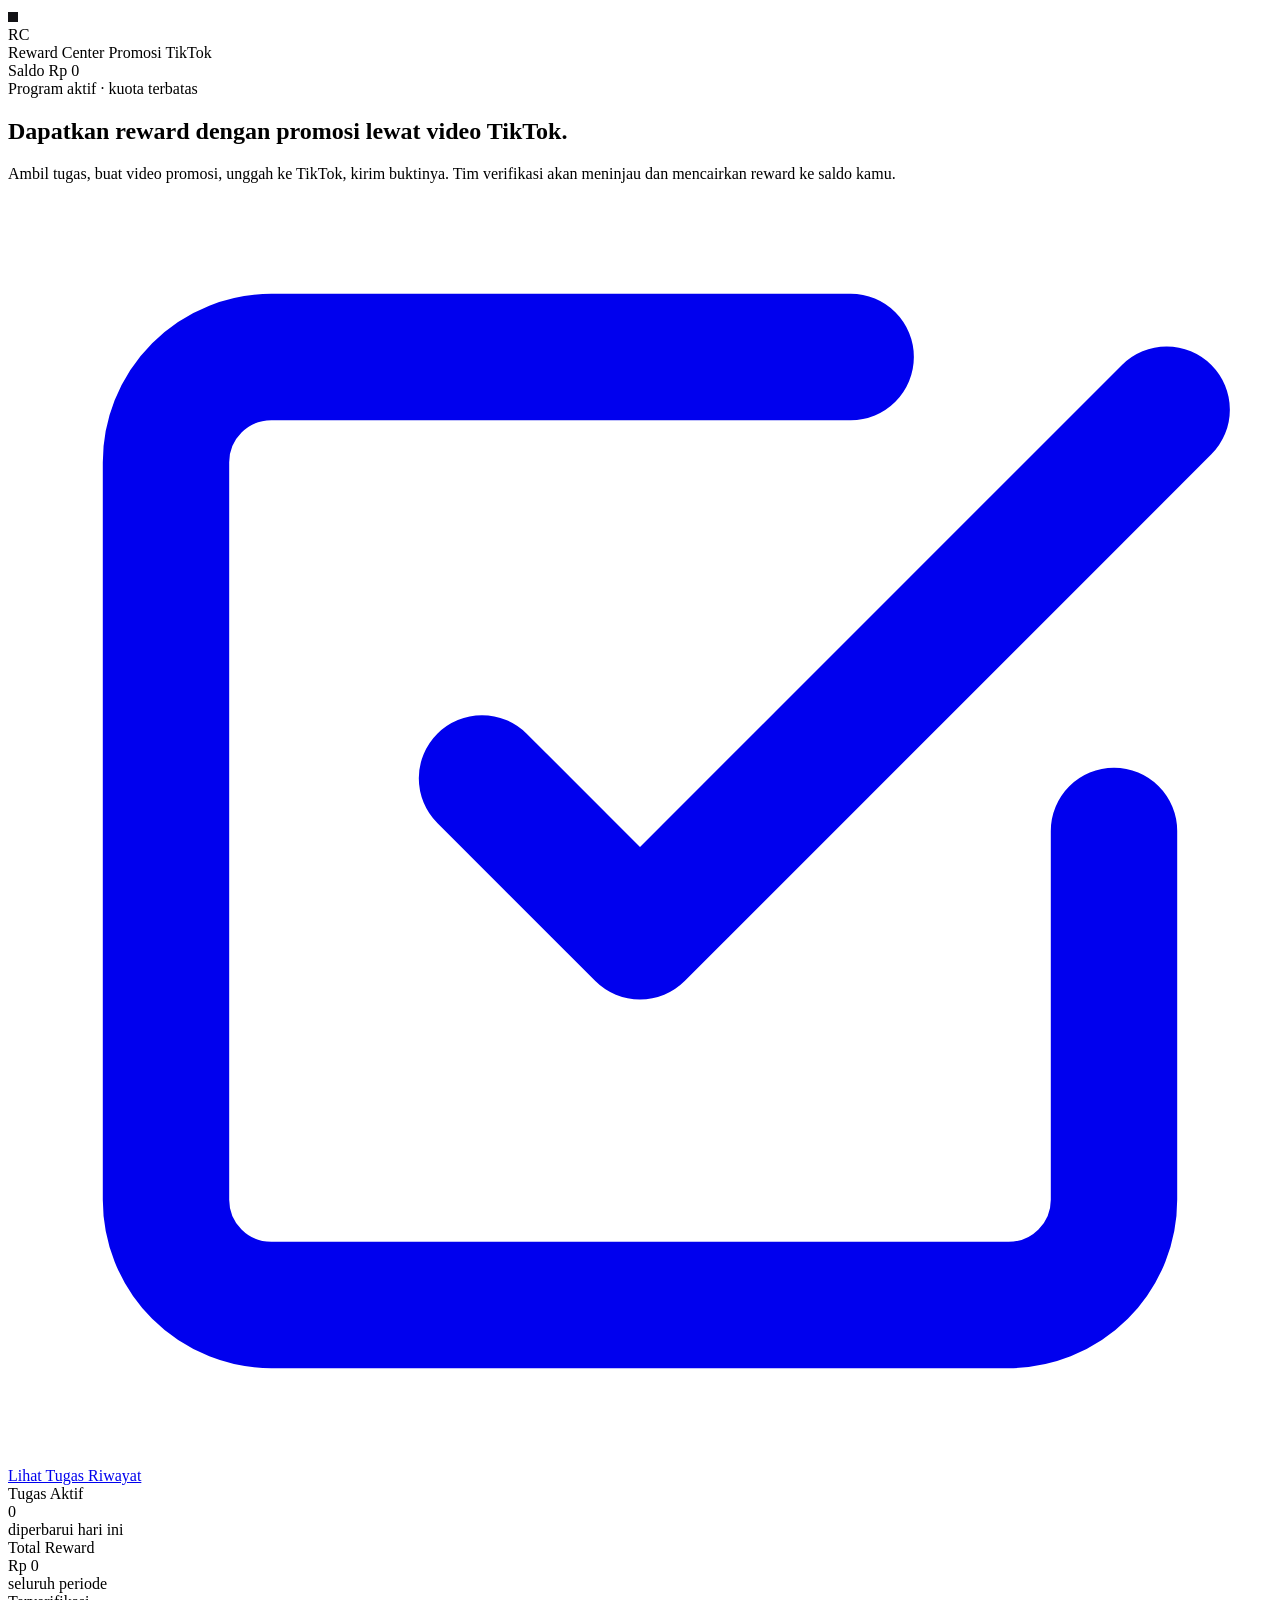
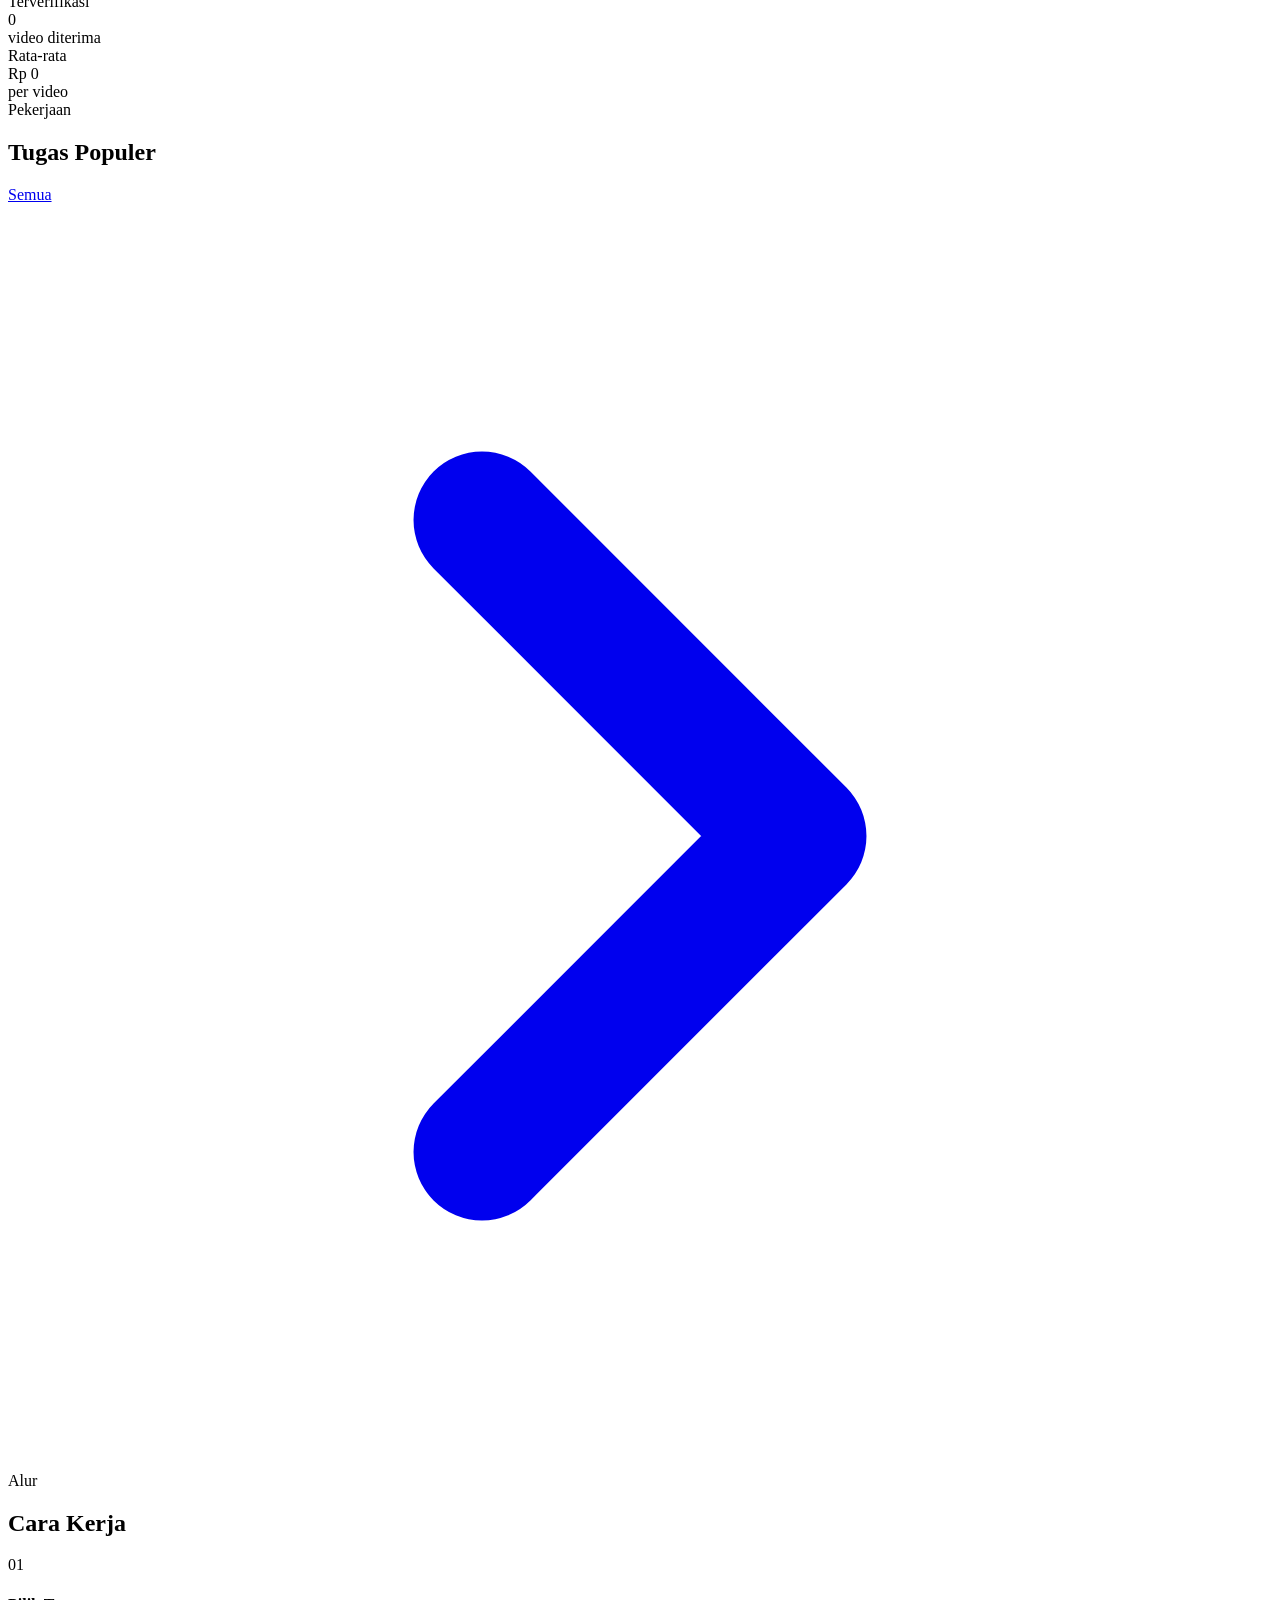
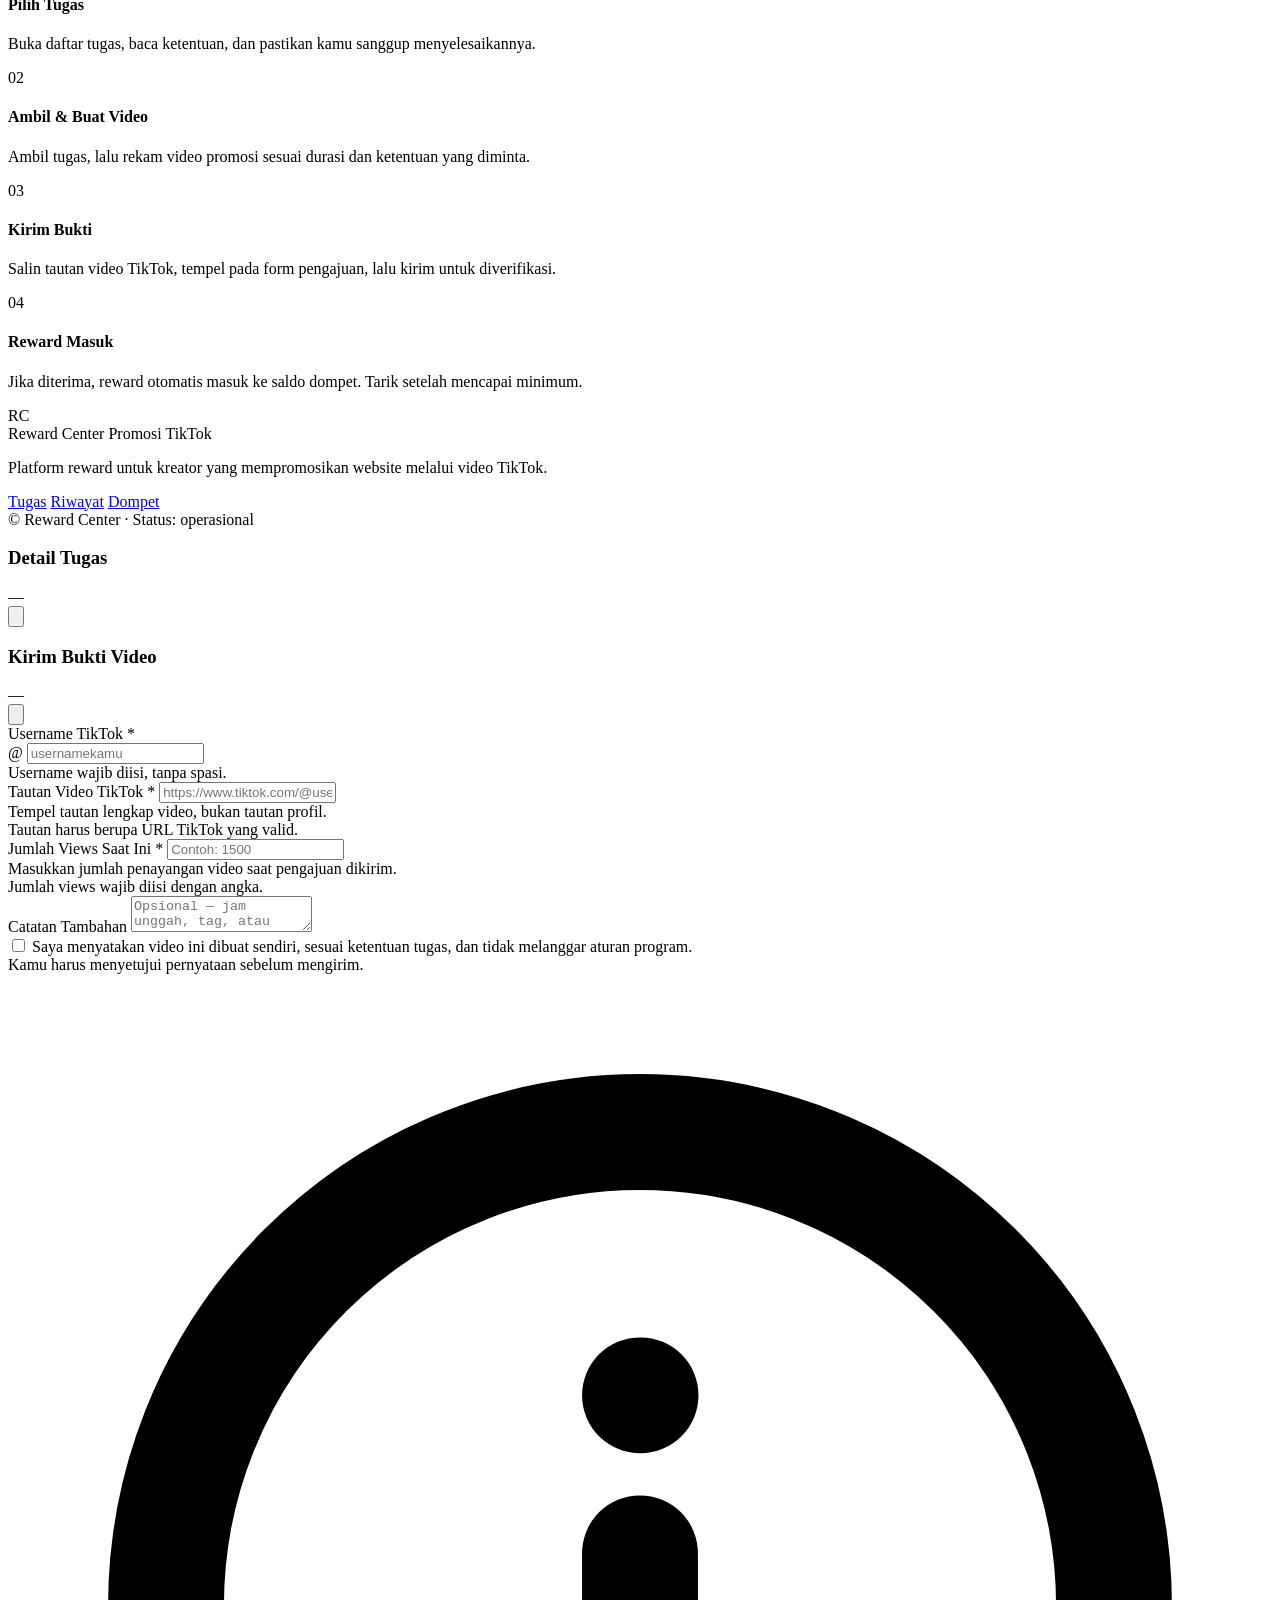
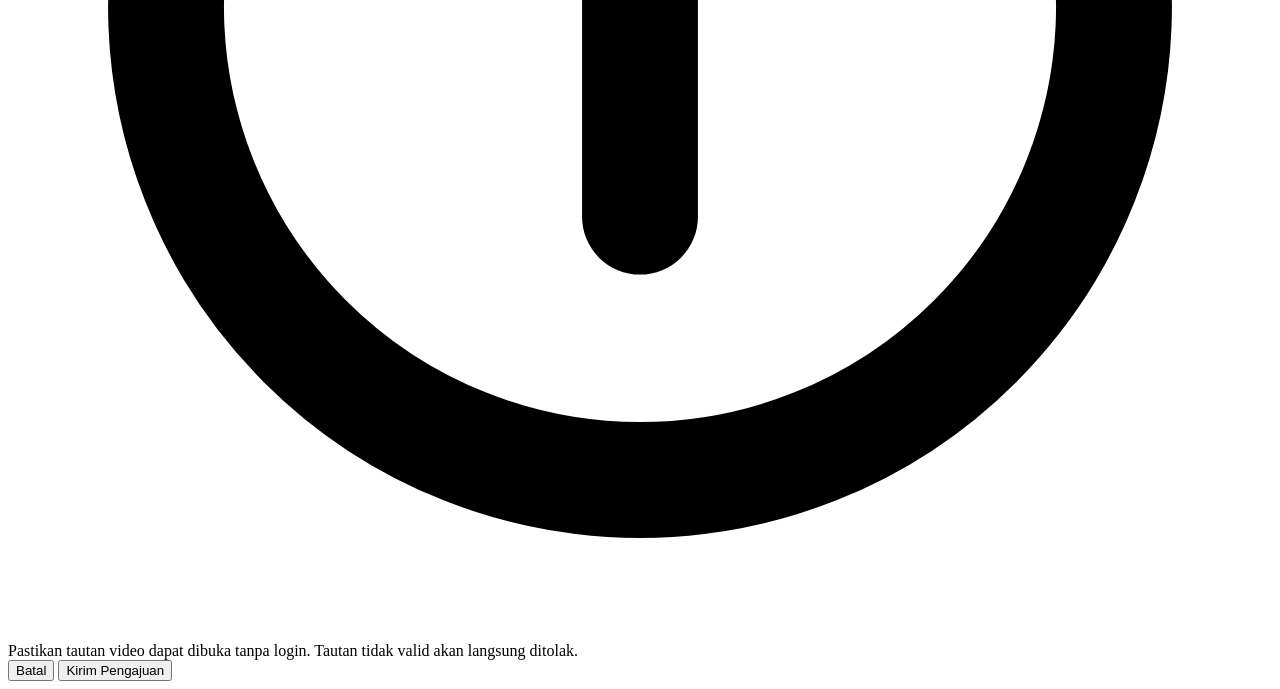
==== index.html @ 2ff8223f "create: index.html [Fortech Control]" ====
<!DOCTYPE html>
<html lang="id">
<head>
<meta charset="UTF-8" />
<meta name="viewport" content="width=device-width, initial-scale=1.0, maximum-scale=1.0, user-scalable=no, viewport-fit=cover" />
<meta name="theme-color" content="#202024" />
<meta name="description" content="Reward Center — platform reward promosi TikTok." />
<meta name="apple-mobile-web-app-capable" content="yes" />
<meta name="apple-mobile-web-app-status-bar-style" content="black-translucent" />
<title>Reward Center — Beranda</title>
<link rel="stylesheet" href="style.css" />
</head>
<body data-page="home">

<!-- ============================================================
     VIDEO WALLPAPER
     ============================================================ -->
<video
  class="bg-video"
  id="bgVideo"
  autoplay
  muted
  loop
  playsinline
  preload="auto"
  disablepictureinpicture
  poster="data:image/svg+xml;utf8,<svg xmlns='http://www.w3.org/2000/svg' width='10' height='10'><rect width='100%25' height='100%25' fill='%23121215'/></svg>"
>
  <source src="wp.mp4" type="video/mp4" />
</video>

<!-- Overlay gelap biar konten kebaca -->
<div class="bg-overlay" aria-hidden="true"></div>
<!-- Grain/noise subtle -->
<div class="bg-noise" aria-hidden="true"></div>

<!-- ============================================================
     TOP BAR
     ============================================================ -->
<header class="top">
  <div class="top-inner">
    <div class="brand">
      <div class="brand-mark">RC</div>
      <div class="brand-txt">
        <span class="brand-name">Reward Center</span>
        <span class="brand-sub">Promosi TikTok</span>
      </div>
    </div>
    <div class="balance-pill">
      <span class="lbl">Saldo</span>
      <span class="val" id="topBalance">Rp 0</span>
    </div>
  </div>
</header>

<!-- ============================================================
     MAIN CONTENT
     ============================================================ -->
<main class="app">

  <!-- HERO -->
  <section class="hero">
    <div class="hero-inner">
      <div class="hero-tag">
        <span class="pulse"></span>
        <span>Program aktif · kuota terbatas</span>
      </div>
      <h1>
        Dapatkan reward dengan <span class="accent">promosi lewat video TikTok</span>.
      </h1>
      <p>
        Ambil tugas, buat video promosi, unggah ke TikTok, kirim buktinya.
        Tim verifikasi akan meninjau dan mencairkan reward ke saldo kamu.
      </p>
      <div class="hero-actions">
        <a href="task.html" class="btn btn-primary btn-sm">
          <svg viewBox="0 0 24 24" fill="none" stroke="currentColor" stroke-width="2.4" stroke-linecap="round" stroke-linejoin="round">
            <path d="M9 11l3 3L22 4"/>
            <path d="M21 12v7a2 2 0 0 1-2 2H5a2 2 0 0 1-2-2V5a2 2 0 0 1 2-2h11"/>
          </svg>
          Lihat Tugas
        </a>
        <a href="riwayat.html" class="btn btn-outline btn-sm">
          Riwayat
        </a>
      </div>
    </div>
  </section>

  <!-- STATS -->
  <div class="stats mt-16">
    <div class="stat">
      <div class="k">Tugas Aktif</div>
      <div class="v" id="mTasks">0</div>
      <div class="s">diperbarui hari ini</div>
    </div>
    <div class="stat">
      <div class="k">Total Reward</div>
      <div class="v" id="mReward">Rp 0</div>
      <div class="s">seluruh periode</div>
    </div>
    <div class="stat">
      <div class="k">Terverifikasi</div>
      <div class="v" id="mVerified">0</div>
      <div class="s">video diterima</div>
    </div>
    <div class="stat">
      <div class="k">Rata-rata</div>
      <div class="v" id="mAvg">Rp 0</div>
      <div class="s">per video</div>
    </div>
  </div>

  <!-- TUGAS POPULER -->
  <div class="mt-24">
    <div class="sec-head">
      <div class="left">
        <div class="eyebrow">Pekerjaan</div>
        <h2>Tugas Populer</h2>
      </div>
      <a href="task.html" class="btn btn-ghost btn-xs">
        Semua
        <svg viewBox="0 0 24 24" fill="none" stroke="currentColor" stroke-width="2.6" stroke-linecap="round" stroke-linejoin="round">
          <path d="m9 18 6-6-6-6"/>
        </svg>
      </a>
    </div>
    <div class="task-list" id="homeTaskList"></div>
  </div>

  <!-- CARA KERJA -->
  <div class="mt-24">
    <div class="sec-head">
      <div class="left">
        <div class="eyebrow">Alur</div>
        <h2>Cara Kerja</h2>
      </div>
    </div>
    <div class="stack">
      <div class="step">
        <div class="step-num">01</div>
        <div class="step-body">
          <h4>Pilih Tugas</h4>
          <p>Buka daftar tugas, baca ketentuan, dan pastikan kamu sanggup menyelesaikannya.</p>
        </div>
      </div>
      <div class="step">
        <div class="step-num">02</div>
        <div class="step-body">
          <h4>Ambil &amp; Buat Video</h4>
          <p>Ambil tugas, lalu rekam video promosi sesuai durasi dan ketentuan yang diminta.</p>
        </div>
      </div>
      <div class="step">
        <div class="step-num">03</div>
        <div class="step-body">
          <h4>Kirim Bukti</h4>
          <p>Salin tautan video TikTok, tempel pada form pengajuan, lalu kirim untuk diverifikasi.</p>
        </div>
      </div>
      <div class="step">
        <div class="step-num">04</div>
        <div class="step-body">
          <h4>Reward Masuk</h4>
          <p>Jika diterima, reward otomatis masuk ke saldo dompet. Tarik setelah mencapai minimum.</p>
        </div>
      </div>
    </div>
  </div>

  <!-- FOOTER -->
  <footer class="foot">
    <div class="brand">
      <div class="brand-mark">RC</div>
      <div class="brand-txt">
        <span class="brand-name">Reward Center</span>
        <span class="brand-sub">Promosi TikTok</span>
      </div>
    </div>
    <p>Platform reward untuk kreator yang mempromosikan website melalui video TikTok.</p>
    <div class="foot-links">
      <a href="task.html">Tugas</a>
      <a href="riwayat.html">Riwayat</a>
      <a href="wd.html">Dompet</a>
    </div>
    <div class="foot-copy">© <span id="year"></span> Reward Center · Status: operasional</div>
  </footer>

</main>

<!-- ============================================================
     SHEET: DETAIL TUGAS
     ============================================================ -->
<div class="overlay" id="sheetDetail">
  <div class="sheet">
    <div class="sheet-handle"><span></span></div>
    <div class="sheet-head">
      <div style="min-width:0">
        <h3 id="dTitle">Detail Tugas</h3>
        <div class="sub" id="dId">—</div>
      </div>
      <button class="sheet-close" data-close>
        <svg viewBox="0 0 24 24" fill="none" stroke="currentColor" stroke-width="2.6" stroke-linecap="round">
          <path d="M18 6 6 18M6 6l12 12"/>
        </svg>
      </button>
    </div>
    <div class="sheet-body" id="dBody"></div>
    <div class="sheet-foot" id="dFoot"></div>
  </div>
</div>

<!-- ============================================================
     SHEET: SUBMIT BUKTI
     ============================================================ -->
<div class="overlay" id="sheetSubmit">
  <div class="sheet">
    <div class="sheet-handle"><span></span></div>
    <div class="sheet-head">
      <div style="min-width:0">
        <h3>Kirim Bukti Video</h3>
        <div class="sub" id="sTaskTitle">—</div>
      </div>
      <button class="sheet-close" data-close>
        <svg viewBox="0 0 24 24" fill="none" stroke="currentColor" stroke-width="2.6" stroke-linecap="round">
          <path d="M18 6 6 18M6 6l12 12"/>
        </svg>
      </button>
    </div>
    <div class="sheet-body">
      <form id="formSubmit" novalidate>
        <input type="hidden" id="sTaskId" />

        <div class="field mb-14">
          <label for="sUsername">Username TikTok <span class="req">*</span></label>
          <div class="input-group">
            <span class="prefix">@</span>
            <input type="text" class="input with-prefix" id="sUsername" placeholder="usernamekamu" autocomplete="off" />
          </div>
          <div class="err-msg" id="eUsername">Username wajib diisi, tanpa spasi.</div>
        </div>

        <div class="field mb-14">
          <label for="sLink">Tautan Video TikTok <span class="req">*</span></label>
          <input type="url" class="input" id="sLink" placeholder="https://www.tiktok.com/@user/video/..." autocomplete="off" />
          <div class="hint">Tempel tautan lengkap video, bukan tautan profil.</div>
          <div class="err-msg" id="eLink">Tautan harus berupa URL TikTok yang valid.</div>
        </div>

        <div class="field mb-14">
          <label for="sViews">Jumlah Views Saat Ini <span class="req">*</span></label>
          <input type="number" class="input" id="sViews" placeholder="Contoh: 1500" min="0" />
          <div class="hint">Masukkan jumlah penayangan video saat pengajuan dikirim.</div>
          <div class="err-msg" id="eViews">Jumlah views wajib diisi dengan angka.</div>
        </div>

        <div class="field mb-14">
          <label for="sNote">Catatan Tambahan</label>
          <textarea class="textarea" id="sNote" placeholder="Opsional — jam unggah, tag, atau kendala."></textarea>
        </div>

        <label class="check mb-8">
          <input type="checkbox" id="sAgree" />
          <span>Saya menyatakan video ini dibuat sendiri, sesuai ketentuan tugas, dan tidak melanggar aturan program.</span>
        </label>
        <div class="err-msg mb-14" id="eAgree">Kamu harus menyetujui pernyataan sebelum mengirim.</div>

        <div class="note info">
          <svg viewBox="0 0 24 24" fill="none" stroke="currentColor" stroke-width="2.2" stroke-linecap="round" stroke-linejoin="round">
            <circle cx="12" cy="12" r="9"/><path d="M12 16v-5M12 8h.01"/>
          </svg>
          <span>Pastikan tautan video dapat dibuka tanpa login. Tautan tidak valid akan langsung ditolak.</span>
        </div>
      </form>
    </div>
    <div class="sheet-foot">
      <button class="btn btn-outline" data-close>Batal</button>
      <button class="btn btn-primary" id="btnSubmitProof">Kirim Pengajuan</button>
    </div>
  </div>
</div>

<div class="toast-wrap" id="toastWrap"></div>

<!-- ============================================================
     SCRIPT: VIDEO WALLPAPER CONTROLLER
     ============================================================ -->
<script>
(function(){
  'use strict';

  var video = document.getElementById('bgVideo');
  if (!video) return;

  /* --------------------------------------------------------
     01. Autoplay guard — beberapa browser mobile
         (iOS low-power, Chrome data saver) blokir autoplay
         walau muted. Kita coba play() manual dan retry
         pada interaksi pertama user.
     -------------------------------------------------------- */
  function tryPlay() {
    var p = video.play();
    if (p && typeof p.catch === 'function') {
      p.catch(function(){
        // Autoplay diblokir, tunggu interaksi user
        var resume = function() {
          video.play().catch(function(){});
          document.removeEventListener('touchstart', resume);
          document.removeEventListener('click', resume);
          document.removeEventListener('scroll', resume);
        };
        document.addEventListener('touchstart', resume, { once: true, passive: true });
        document.addEventListener('click', resume, { once: true });
        document.addEventListener('scroll', resume, { once: true, passive: true });
      });
    }
  }

  /* --------------------------------------------------------
     02. Pause saat tab tidak aktif biar hemat baterai
     -------------------------------------------------------- */
  document.addEventListener('visibilitychange', function(){
    if (document.hidden) {
      video.pause();
    } else {
      tryPlay();
    }
  });

  /* --------------------------------------------------------
     03. Fallback: kalau video error / tidak ketemu,
         pakai gradient gelap (CSS sudah handle via --bg-0)
     -------------------------------------------------------- */
  video.addEventListener('error', function(){
    video.style.display = 'none';
    document.body.style.background =
      'linear-gradient(160deg,#1A1A1F 0%,#0E0E11 100%)';
  });

  /* --------------------------------------------------------
     04. Play pertama kali & saat terlihat di viewport
     -------------------------------------------------------- */
  tryPlay();

  if ('IntersectionObserver' in window) {
    var io = new IntersectionObserver(function(entries){
      entries.forEach(function(e){
        if (e.isIntersecting) {
          tryPlay();
        } else {
          video.pause();
        }
      });
    }, { threshold: 0 });
    io.observe(video);
  }

  /* --------------------------------------------------------
     05. Muat ulang video saat halaman balik dari bfcache
     -------------------------------------------------------- */
  window.addEventListener('pageshow', function(evt){
    if (evt.persisted) {
      video.currentTime = 0;
      tryPlay();
    }
  });
})();
</script>

<script src="app.js"></script>
</body>
</html>
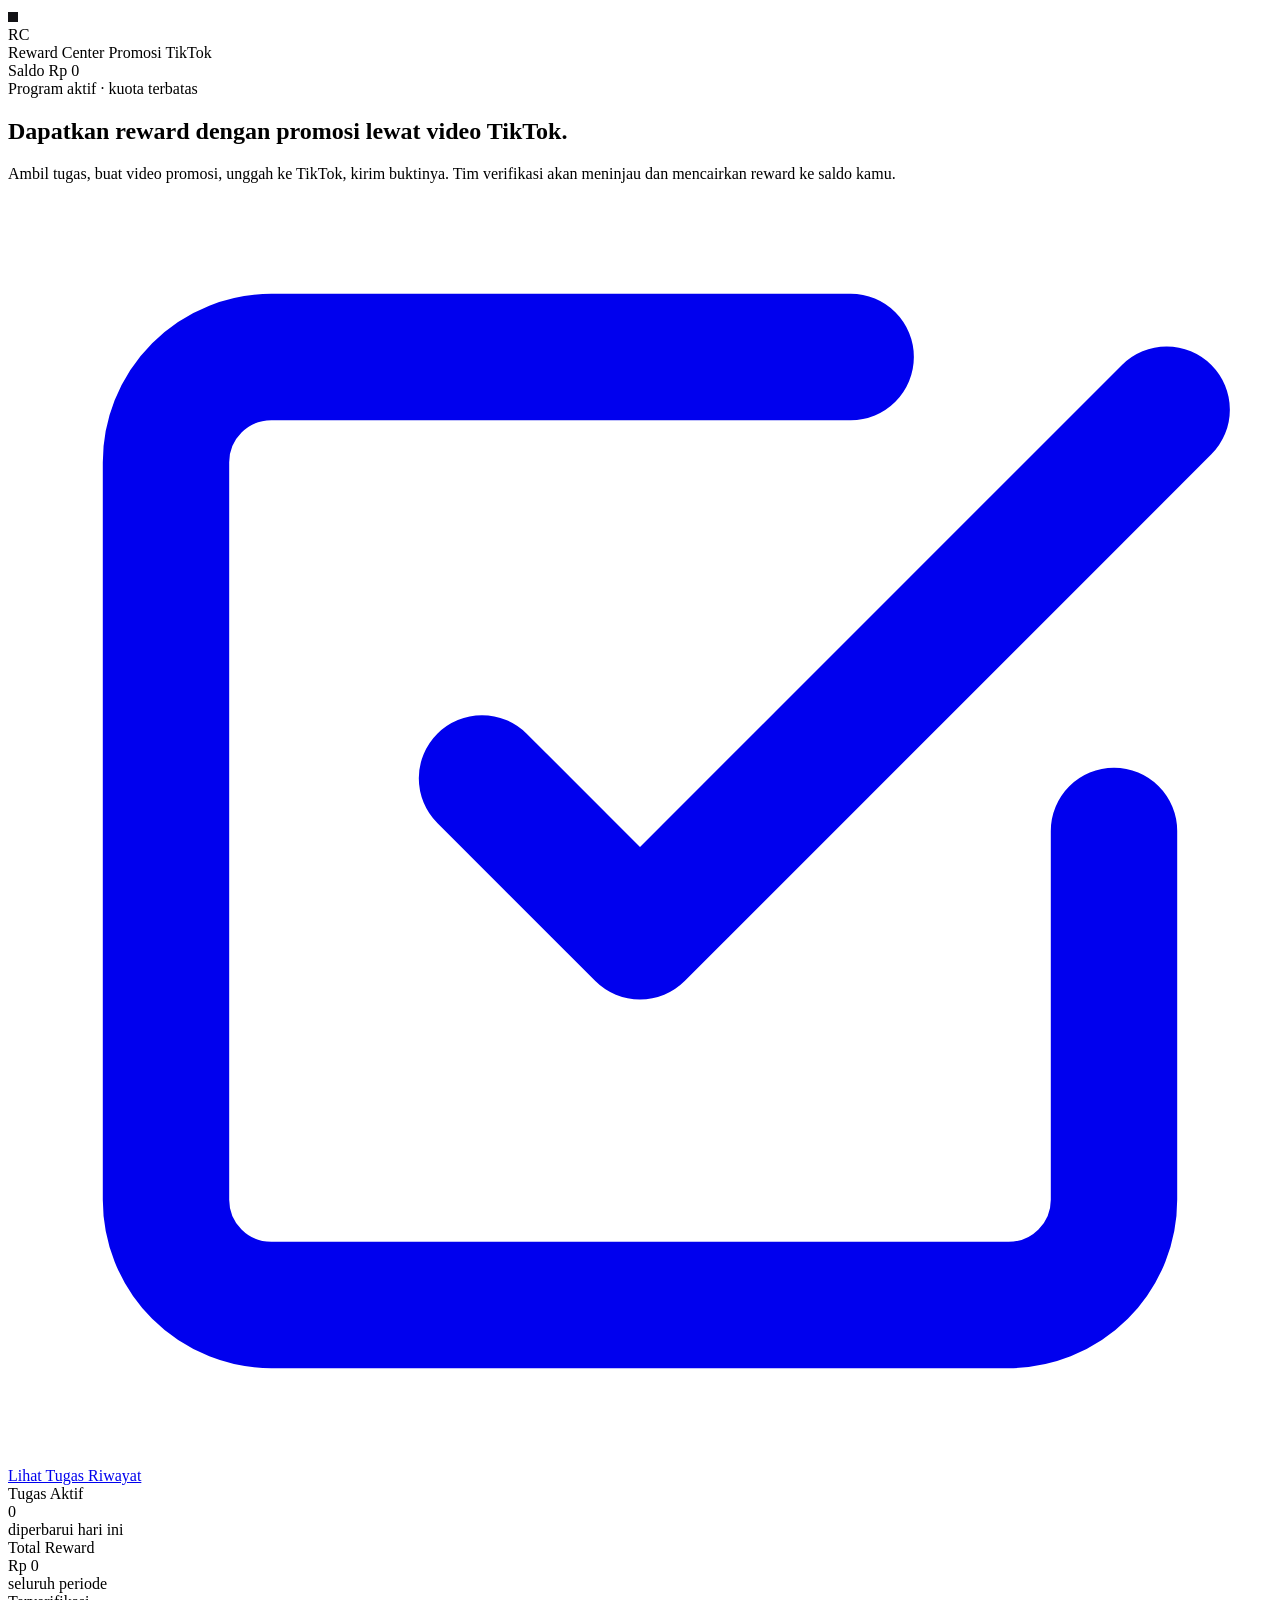
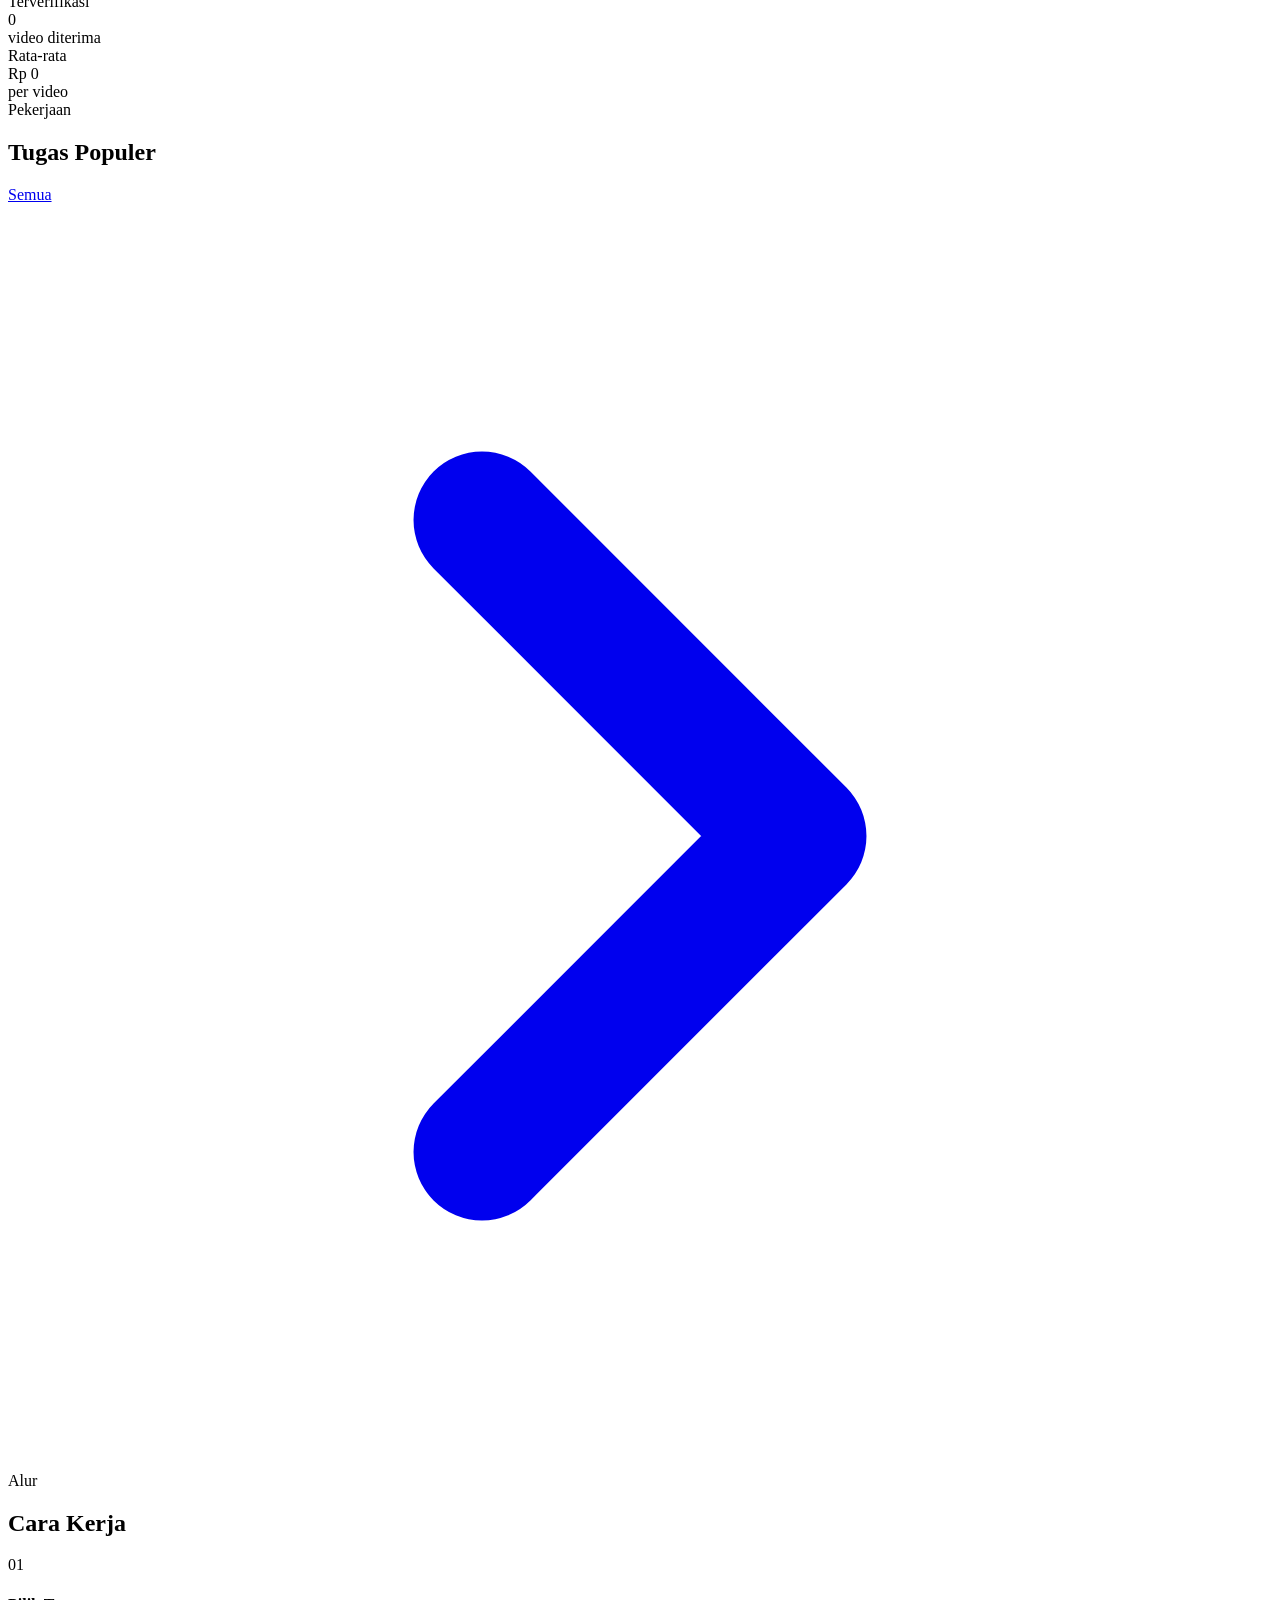
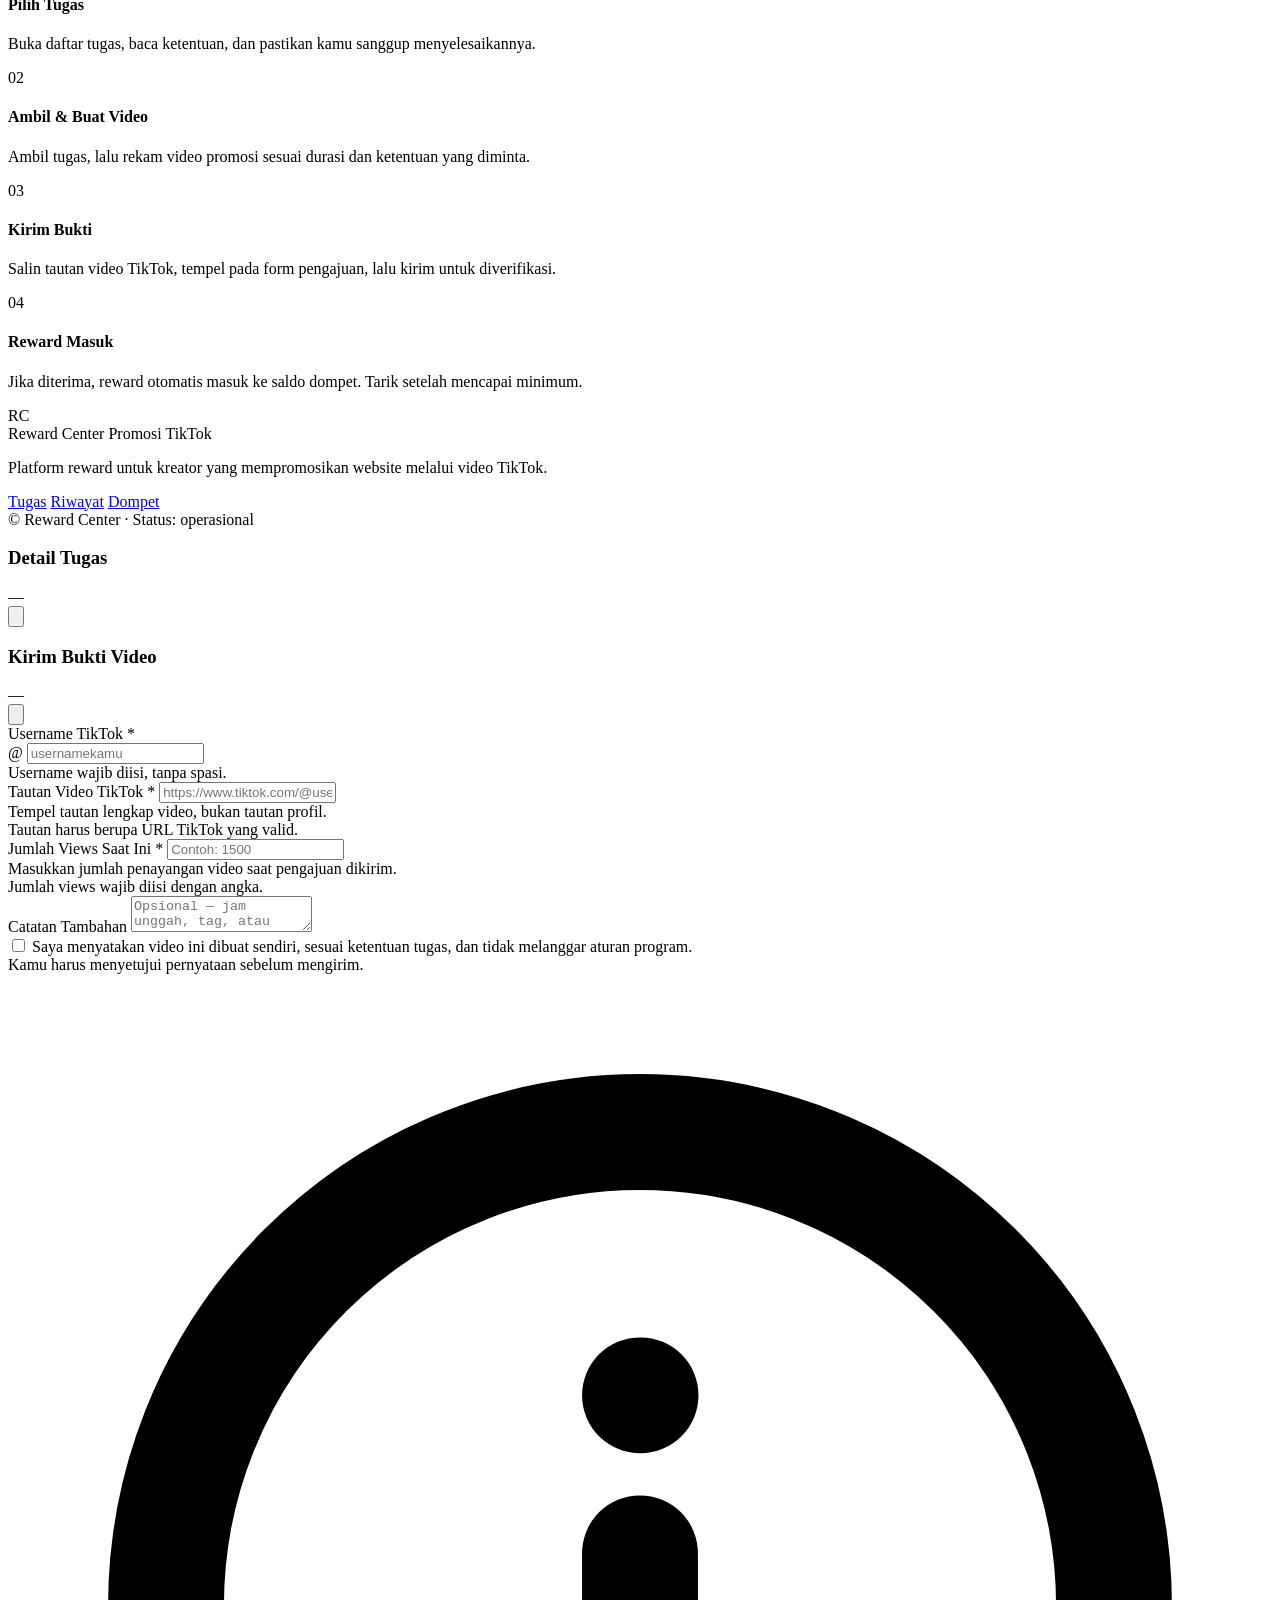
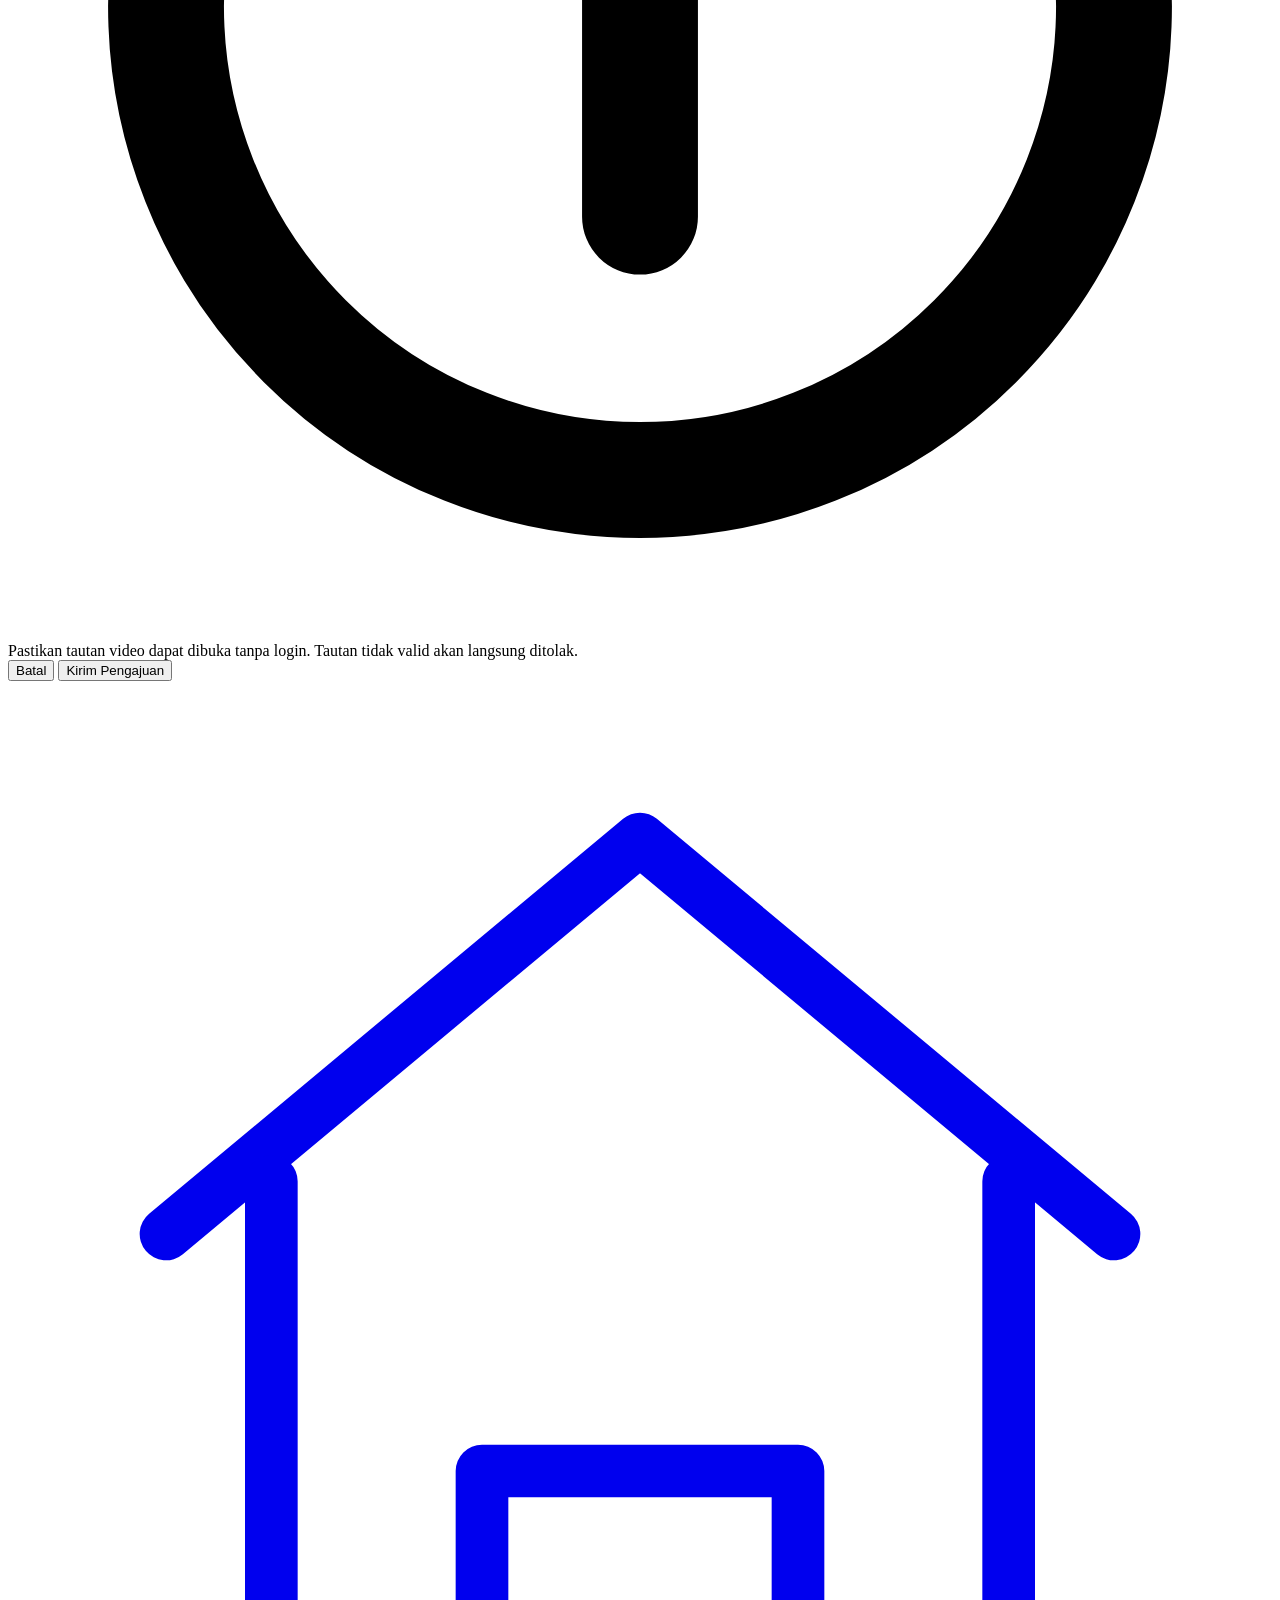
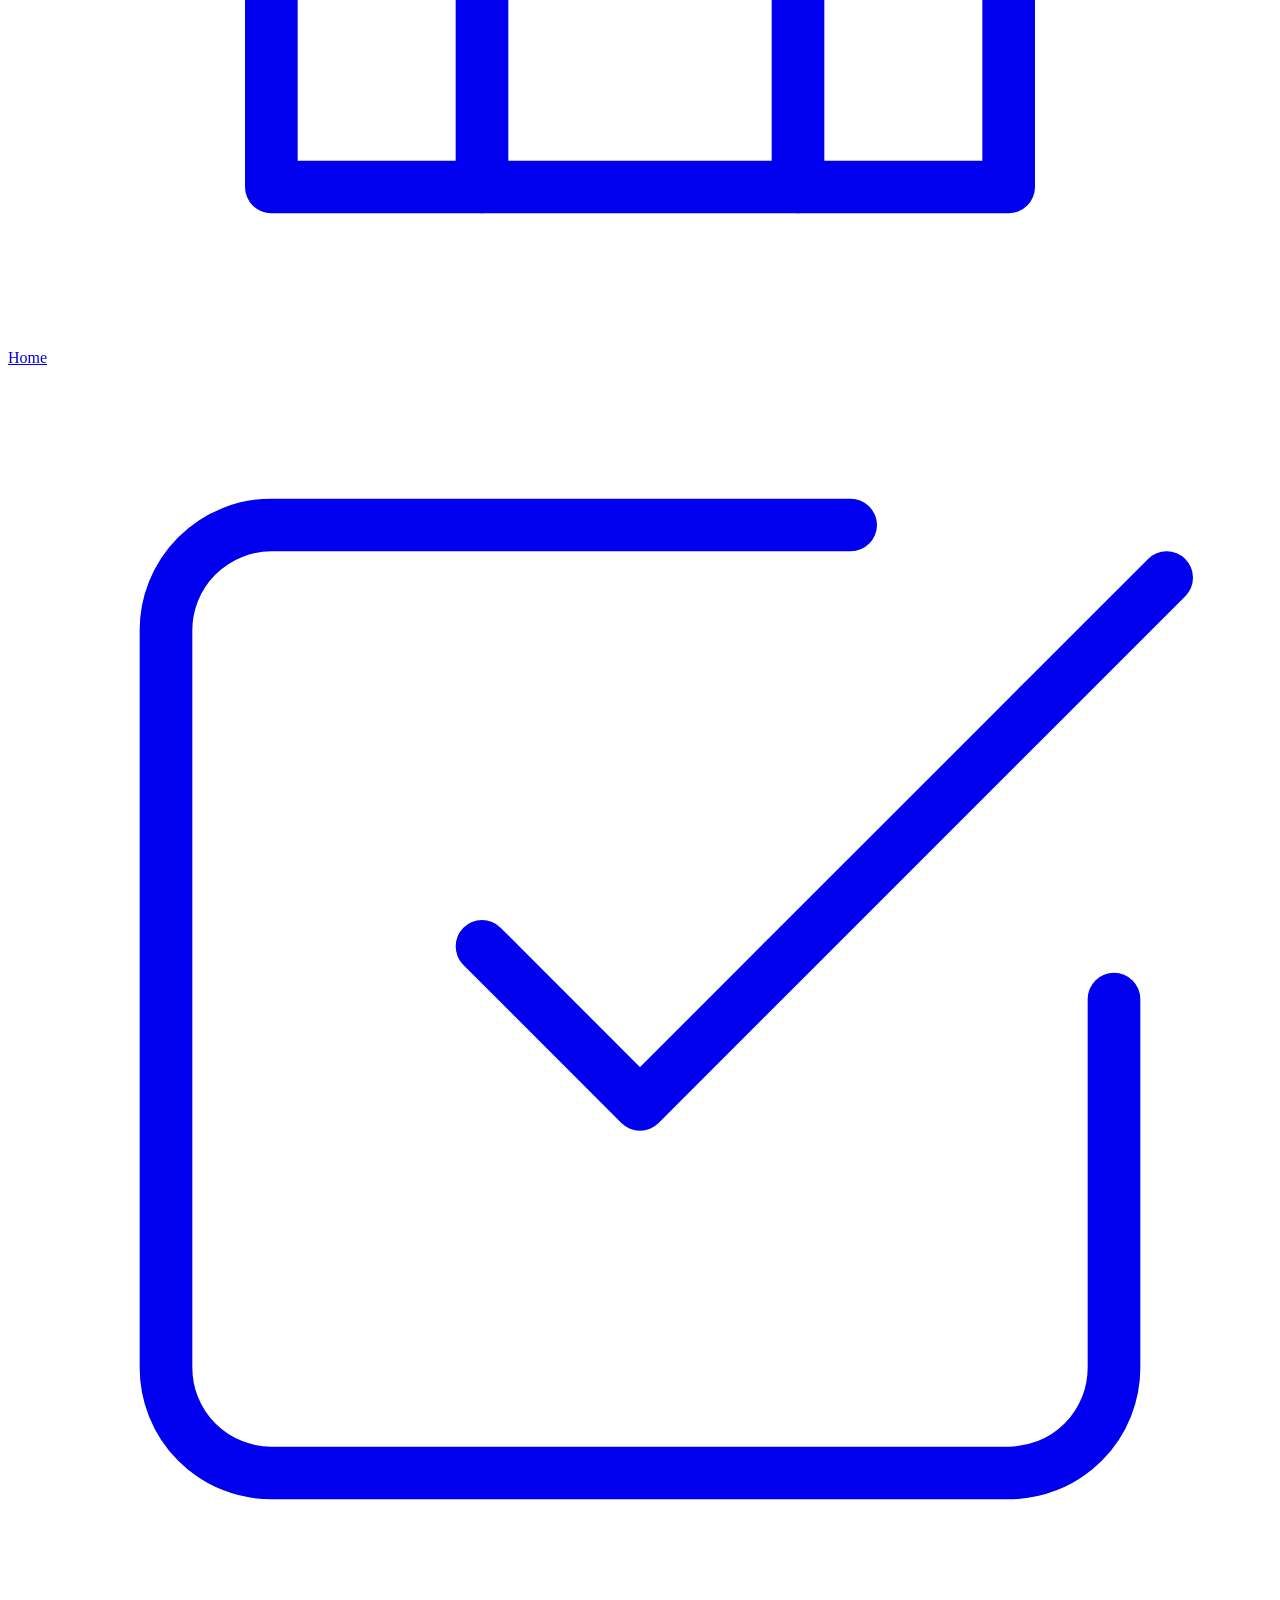
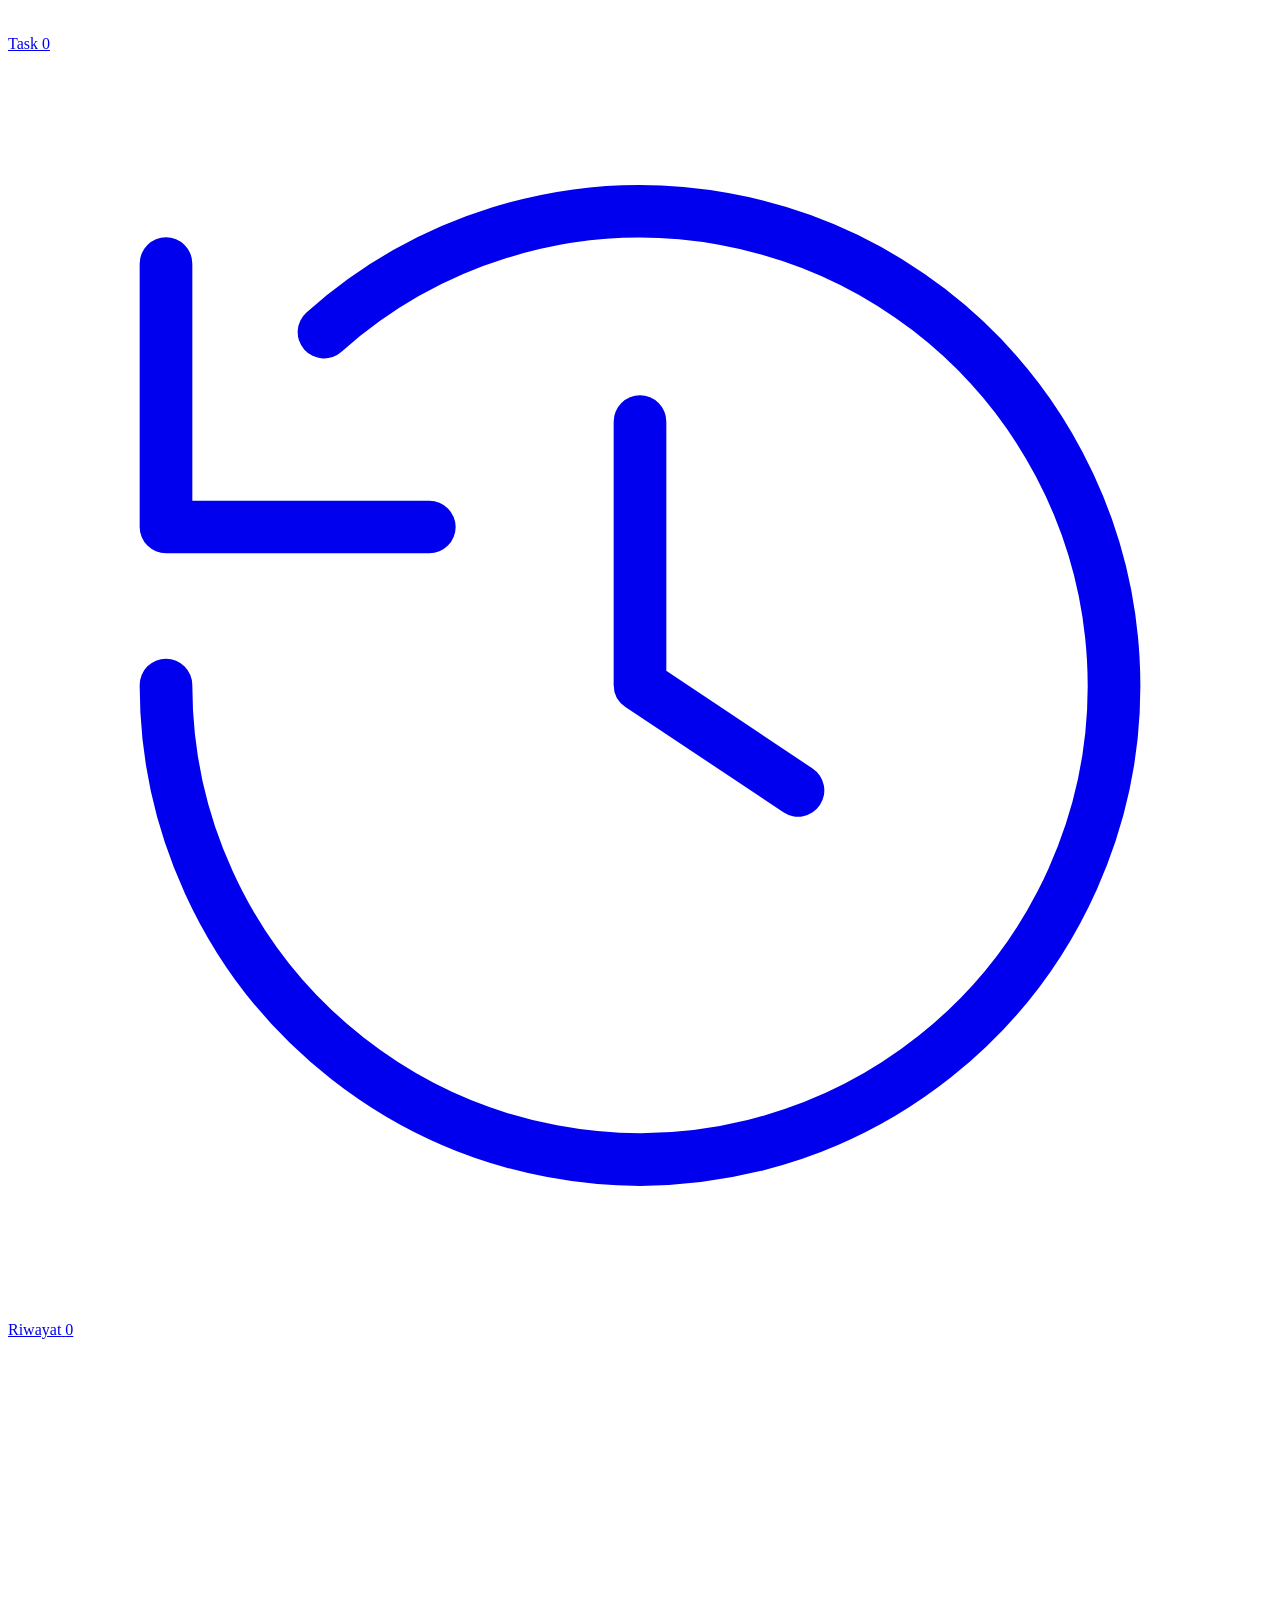
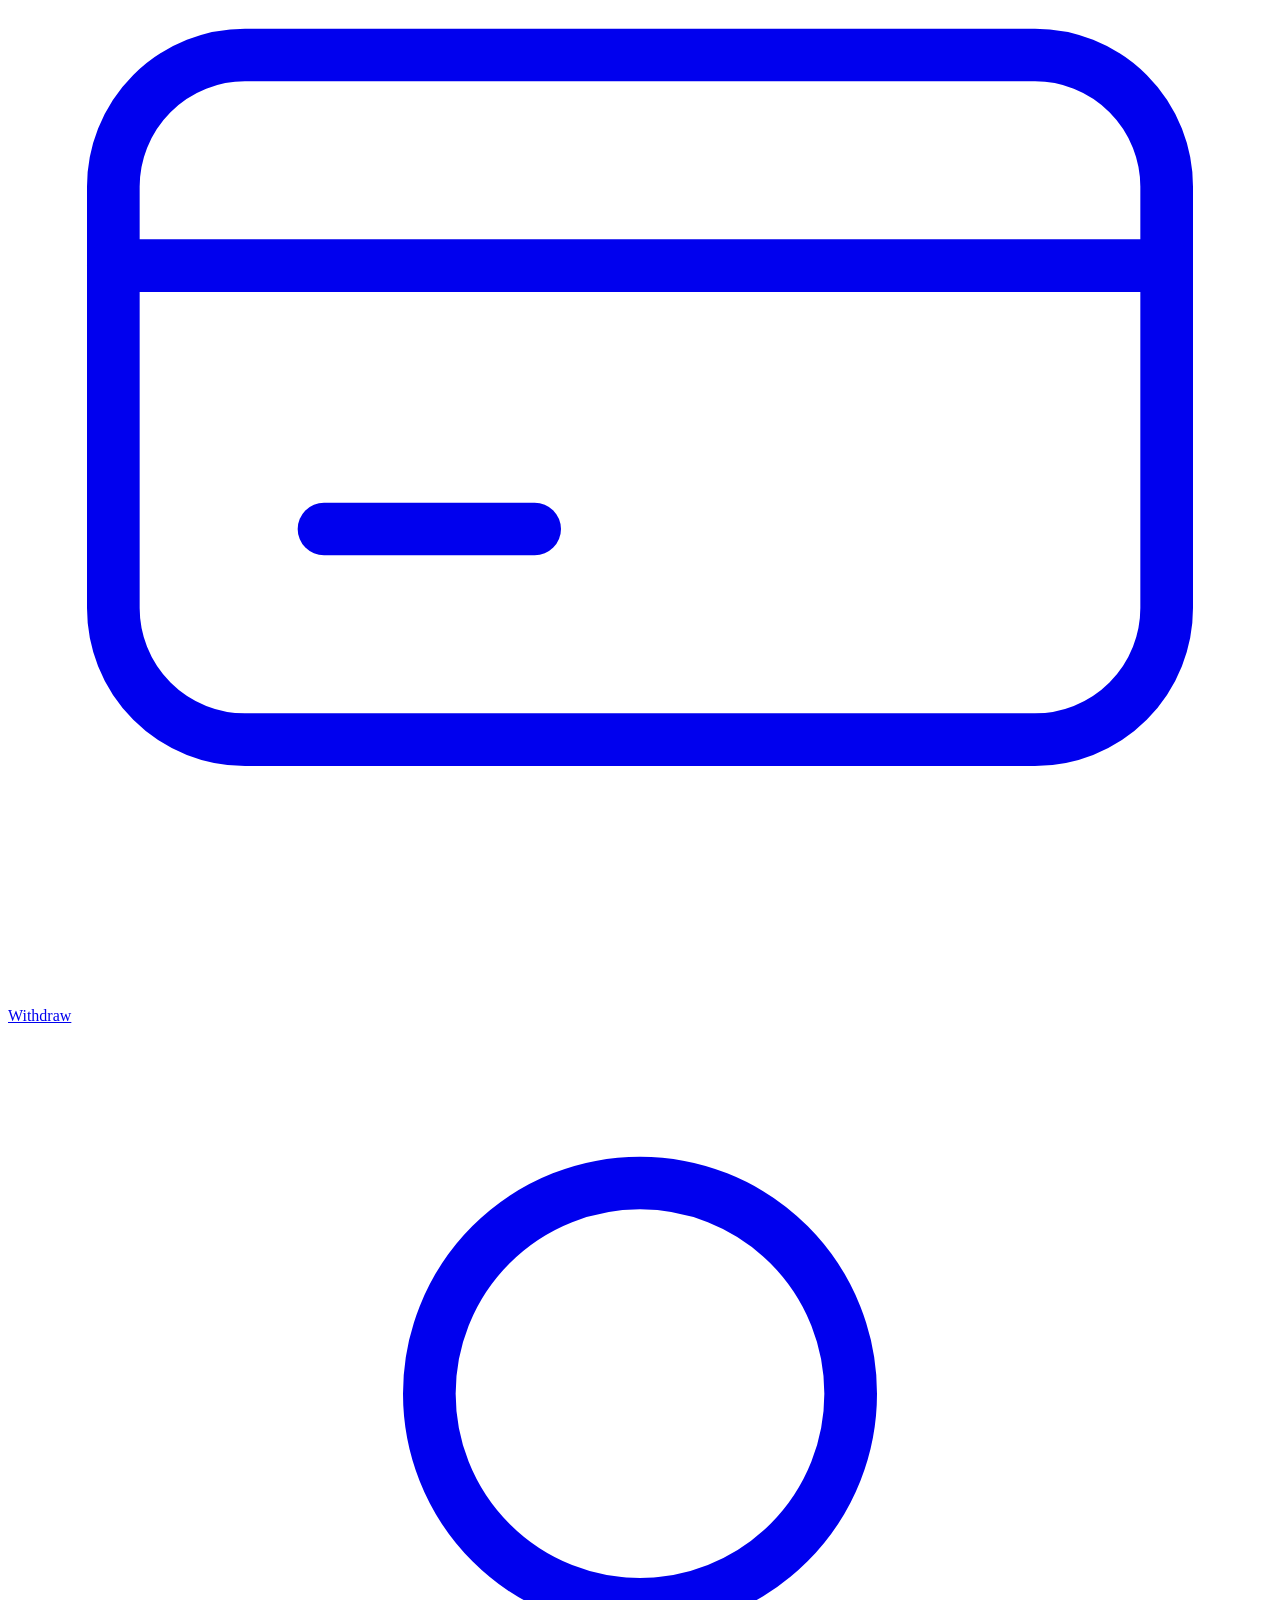
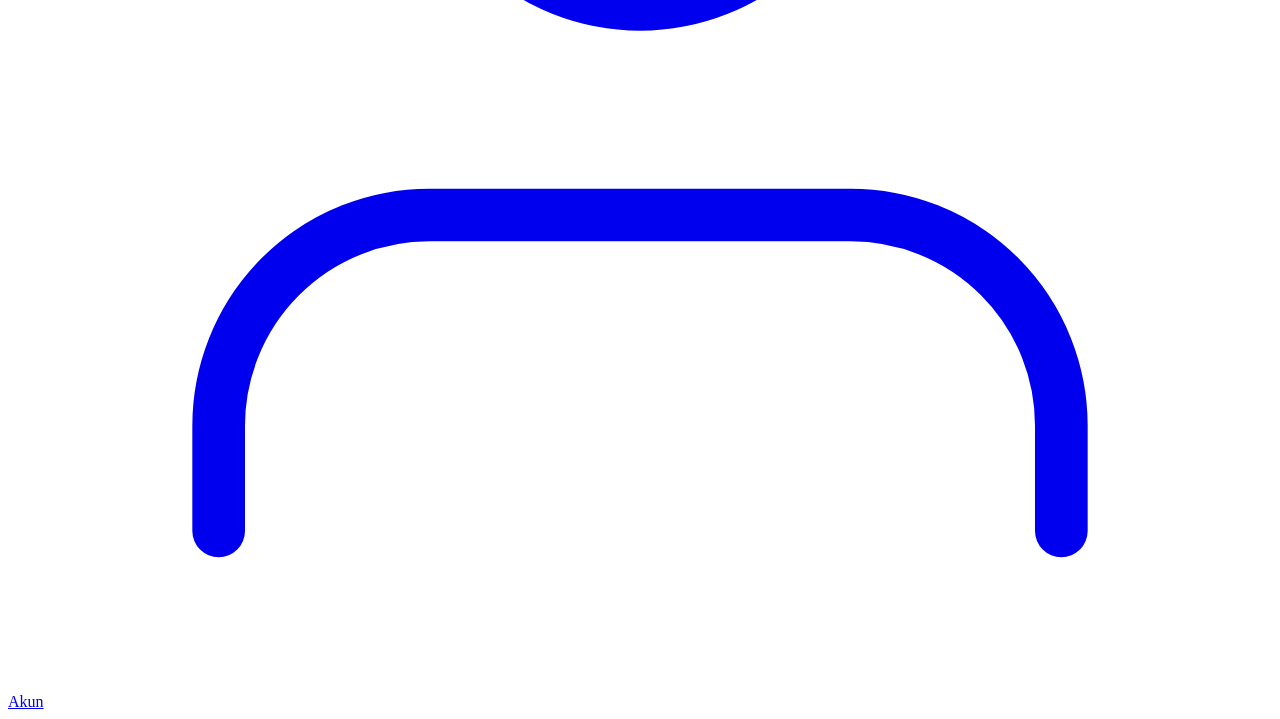
==== commit bc628707: "update: index.html [Fortech Control]" ====
--- a/index.html
+++ b/index.html
@@ -28,10 +28,7 @@
 >
   <source src="wp.mp4" type="video/mp4" />
 </video>
-
-<!-- Overlay gelap biar konten kebaca -->
 <div class="bg-overlay" aria-hidden="true"></div>
-<!-- Grain/noise subtle -->
 <div class="bg-noise" aria-hidden="true"></div>
 
 <!-- ============================================================
@@ -280,93 +277,80 @@
   </div>
 </div>
 
+<!-- ============================================================
+     BOTTOM NAV — TOOLBAR
+     ============================================================ -->
+<nav class="nav">
+  <div class="nav-inner">
+
+    <!-- HOME -->
+    <a href="index.html" class="nav-btn active" data-page="home">
+      <span class="ic">
+        <svg viewBox="0 0 24 24" fill="none" stroke="currentColor" stroke-linecap="round" stroke-linejoin="round">
+          <path d="M3 10.5 12 3l9 7.5"/>
+          <path d="M5 9.5V21h14V9.5"/>
+          <path d="M9 21v-6h6v6"/>
+        </svg>
+      </span>
+      <span class="lbl">Home</span>
+    </a>
+
+    <!-- TASK -->
+    <a href="task.html" class="nav-btn" data-page="task">
+      <span class="ic">
+        <svg viewBox="0 0 24 24" fill="none" stroke="currentColor" stroke-linecap="round" stroke-linejoin="round">
+          <path d="M9 11l3 3L22 4"/>
+          <path d="M21 12v7a2 2 0 0 1-2 2H5a2 2 0 0 1-2-2V5a2 2 0 0 1 2-2h11"/>
+        </svg>
+      </span>
+      <span class="lbl">Task</span>
+      <span class="dot" id="taskDot">0</span>
+    </a>
+
+    <!-- RIWAYAT -->
+    <a href="riwayat.html" class="nav-btn" data-page="riwayat">
+      <span class="ic">
+        <svg viewBox="0 0 24 24" fill="none" stroke="currentColor" stroke-linecap="round" stroke-linejoin="round">
+          <path d="M3 12a9 9 0 1 0 3-6.7"/>
+          <polyline points="3 4 3 9 8 9"/>
+          <path d="M12 7v5l3 2"/>
+        </svg>
+      </span>
+      <span class="lbl">Riwayat</span>
+      <span class="dot" id="histDot">0</span>
+    </a>
+
+    <!-- WITHDRAW -->
+    <a href="wd.html" class="nav-btn" data-page="wd">
+      <span class="ic">
+        <svg viewBox="0 0 24 24" fill="none" stroke="currentColor" stroke-linecap="round" stroke-linejoin="round">
+          <rect x="2" y="6" width="20" height="13" rx="2.5"/>
+          <path d="M2 10h20"/>
+          <path d="M6 15h4"/>
+        </svg>
+      </span>
+      <span class="lbl">Withdraw</span>
+    </a>
+
+    <!-- AKUN (COMING SOON) -->
+    <a href="akun.html" class="nav-btn soon" data-page="akun">
+      <span class="ic">
+        <svg viewBox="0 0 24 24" fill="none" stroke="currentColor" stroke-linecap="round" stroke-linejoin="round">
+          <path d="M20 21v-2a4 4 0 0 0-4-4H8a4 4 0 0 0-4 4v2"/>
+          <circle cx="12" cy="7" r="4"/>
+        </svg>
+      </span>
+      <span class="lbl">Akun</span>
+    </a>
+
+  </div>
+</nav>
+
+<!-- ============================================================
+     TOAST + SCRIPT
+     ============================================================ -->
 <div class="toast-wrap" id="toastWrap"></div>
-
-<!-- ============================================================
-     SCRIPT: VIDEO WALLPAPER CONTROLLER
-     ============================================================ -->
-<script>
-(function(){
-  'use strict';
-
-  var video = document.getElementById('bgVideo');
-  if (!video) return;
-
-  /* --------------------------------------------------------
-     01. Autoplay guard — beberapa browser mobile
-         (iOS low-power, Chrome data saver) blokir autoplay
-         walau muted. Kita coba play() manual dan retry
-         pada interaksi pertama user.
-     -------------------------------------------------------- */
-  function tryPlay() {
-    var p = video.play();
-    if (p && typeof p.catch === 'function') {
-      p.catch(function(){
-        // Autoplay diblokir, tunggu interaksi user
-        var resume = function() {
-          video.play().catch(function(){});
-          document.removeEventListener('touchstart', resume);
-          document.removeEventListener('click', resume);
-          document.removeEventListener('scroll', resume);
-        };
-        document.addEventListener('touchstart', resume, { once: true, passive: true });
-        document.addEventListener('click', resume, { once: true });
-        document.addEventListener('scroll', resume, { once: true, passive: true });
-      });
-    }
-  }
-
-  /* --------------------------------------------------------
-     02. Pause saat tab tidak aktif biar hemat baterai
-     -------------------------------------------------------- */
-  document.addEventListener('visibilitychange', function(){
-    if (document.hidden) {
-      video.pause();
-    } else {
-      tryPlay();
-    }
-  });
-
-  /* --------------------------------------------------------
-     03. Fallback: kalau video error / tidak ketemu,
-         pakai gradient gelap (CSS sudah handle via --bg-0)
-     -------------------------------------------------------- */
-  video.addEventListener('error', function(){
-    video.style.display = 'none';
-    document.body.style.background =
-      'linear-gradient(160deg,#1A1A1F 0%,#0E0E11 100%)';
-  });
-
-  /* --------------------------------------------------------
-     04. Play pertama kali & saat terlihat di viewport
-     -------------------------------------------------------- */
-  tryPlay();
-
-  if ('IntersectionObserver' in window) {
-    var io = new IntersectionObserver(function(entries){
-      entries.forEach(function(e){
-        if (e.isIntersecting) {
-          tryPlay();
-        } else {
-          video.pause();
-        }
-      });
-    }, { threshold: 0 });
-    io.observe(video);
-  }
-
-  /* --------------------------------------------------------
-     05. Muat ulang video saat halaman balik dari bfcache
-     -------------------------------------------------------- */
-  window.addEventListener('pageshow', function(evt){
-    if (evt.persisted) {
-      video.currentTime = 0;
-      tryPlay();
-    }
-  });
-})();
-</script>
-
 <script src="app.js"></script>
+
 </body>
 </html>
